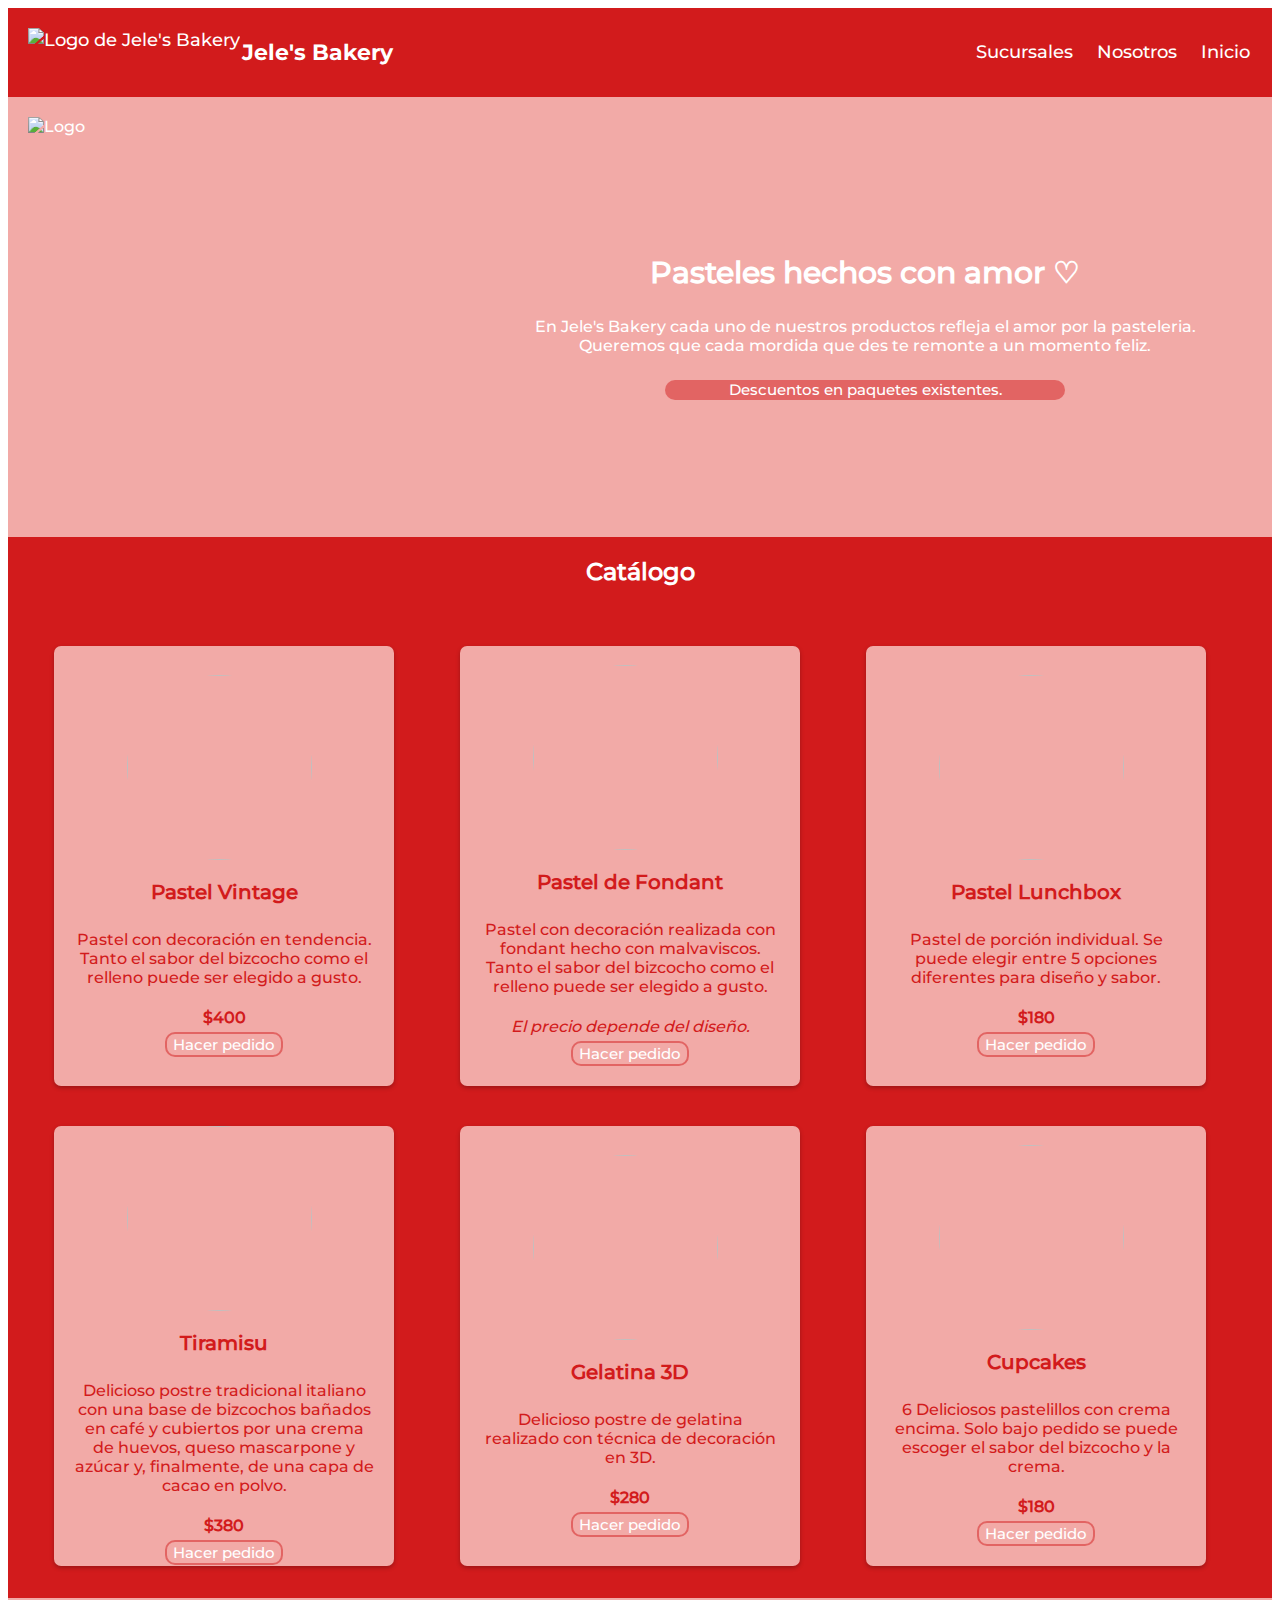
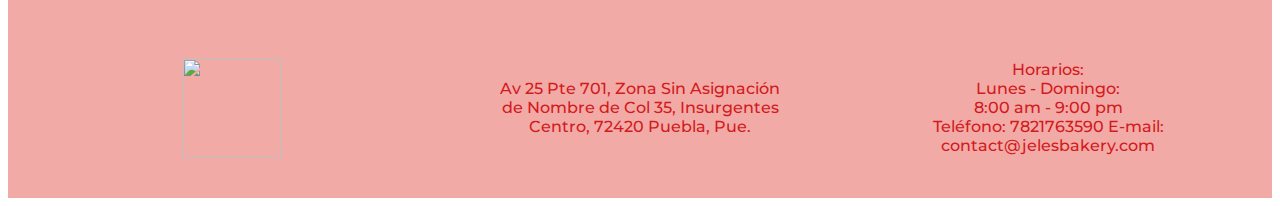
==== index.html @ 24a20927 "Name change" ====
<!DOCTYPE html>
<html lang="en">
<head>
    <meta charset="UTF-8">
    <meta http-equiv="X-UA-Compatible" content="IE=edge">
    <meta name="viewport" content="width=device-width, initial-scale=1.0">
    <title>Jele's Bakery</title>

    <link rel="stylesheet" href="./bakery.css">
</head>
<body>
    
    <div class="header">
        <a class="logo">
            <img src="../Jeles-Bakery/images/Logo.png" style="width:40px; height: 40px;" alt="Logo de Jele's Bakery">
        </a>  
        <a class="logo-text" > Jele's Bakery</a>
        <div class="header-right">
            <a class="active" href="#home">Inicio</a>
            <a href="#contact">Nosotros</a>
            <a href="#catalog">Sucursales</a>
        </div>
    </div>

    <!--Jumbotron-->
    <section class="container_j">
        <div class="cont_b">
            <img src="../Jeles-Bakery/images/pastel-corazon.png" alt="Logo">
        </div>
        <div class="cont_b">
            <h1>Pasteles hechos con amor ♡</h1>
            <p>En Jele's Bakery cada uno de nuestros productos refleja el amor por la pasteleria. Queremos que cada mordida que des te remonte a un momento feliz. </p>
            <a class="d1">Descuentos en paquetes existentes.</a>
        </div>
    </section>
    <section class="cakes">
        <h2>Catálogo</h2>
    </section>
    
    <section class="cakes">
        <!--Pastel Vintage-->
        <div class="cake">
            <img src="../Jeles-Bakery/images/pastel-vintage.jfif">
            <h3>Pastel Vintage</h3>
            <p>Pastel con decoración en tendencia. Tanto el sabor del bizcocho como el relleno puede ser elegido a gusto.</p>
            <p style="font-weight: bold;">$400</p>
            <a href="./formulario.html">
                <input type="button" id="button1" name="button1" class="button1" value="Hacer pedido">
            </a>
        </div>
        <!--Pastel de Fondant-->
        <div class="cake">
            <img src="../Jeles-Bakery/images/pastel-fondant.jpg">
            <h3>Pastel de Fondant</h3>
            <p>Pastel con decoración realizada con fondant hecho con malvaviscos. Tanto el sabor del bizcocho como el relleno puede ser elegido a gusto.</p>
            <p style="font-style: italic;">El precio depende del diseño.</p>
            <a href="./formulario.html">
                <input type="button" id="button1" name="button1" class="button1" value="Hacer pedido">
            </a>
        </div>
        <!--Pastel Lunchbox-->
        <div class="cake">
            <img src="../Jeles-Bakery/images/lunchbox.jpeg">
            <h3>Pastel Lunchbox</h3>
            <p>Pastel de porción individual. Se puede elegir entre 5 opciones diferentes para diseño y sabor.</p>
            <p style="font-weight: bold;">$180</p>
            <a href="./formulario.html">
                <input type="button" id="button1" name="button1" class="button1" value="Hacer pedido">
            </a>
        </div>
        <!--Tiramisu-->
        <div class="cake">
            <img src="../Jeles-Bakery/images/tiramisu.jpg">
            <h3>Tiramisu</h3>
            <p> Delicioso postre tradicional italiano con una base de bizcochos bañados en café y cubiertos por una crema de huevos, queso mascarpone y azúcar y, finalmente, de una capa de cacao en polvo.</p>
            <p style="font-weight: bold;">$380</p>
            <a href="./formulario.html">
                <input type="button" id="button1" name="button1" class="button1" value="Hacer pedido">
            </a>
        </div>
        <!--Gelatina 3D-->
        <div class="cake">
            <img src="../Jeles-Bakery/images/gelatina.jpg">
            <h3>Gelatina 3D</h3>
            <p> Delicioso postre de gelatina realizado con técnica de decoración en 3D.</p>
            <p style="font-weight: bold;">$280</p>
            <a href="./formulario.html">
                <input type="button" id="button1" name="button1" class="button1" value="Hacer pedido">
            </a>
        </div>
        <!--Cupcakes-->
        <div class="cake">
            <img src="../Jeles-Bakery/images/cupcakes.jpg">
            <h3>Cupcakes</h3>
            <p> 6 Deliciosos pastelillos con crema encima. Solo bajo pedido se puede escoger el sabor del bizcocho y la crema.</p>
            <p style="font-weight: bold;">$180</p>
            <a href="./formulario.html">
                <input type="button" id="button1" name="button1" class="button1" value="Hacer pedido">
            </a>
        </div>
    </section>
    <section class="cakes">
        <p></p>
    </section>

    <footer>
        <div class="cont_f">
            <div class="info">
                <img src="../Jeles-Bakery/images/Logo.png">
            </div>
            <div class="info">
                Av 25 Pte 701, Zona Sin Asignación de Nombre de Col 35, Insurgentes Centro, 72420 Puebla, Pue.
            </div>
            <div class="info">
                Horarios: <br>
                Lunes - Domingo: <br>
                8:00 am - 9:00 pm <br>
                Teléfono: 7821763590
                E-mail: contact@jelesbakery.com
            </div>
            
        </div>
        
    </footer>
</body>
</html>
---- bakery.css ----
@font-face {
    font-family:Montserrat-Bold ;
    src: url(Montserrat-Bold.ttf);
}
@font-face {
    font-family: Montserrat-Medium;
    src: url(Montserrat-Medium.ttf);
}
@font-face {
    font-family:Montserrat-SemiBold;
    src: url(Montserrat-SemiBold.ttf);
}

.header {
    font-family: Montserrat-Medium;
    overflow: hidden;
    background-color: #D21B1C;
    padding: 20px 10px;
    vertical-align: middle;
    align-items: center;
}

.header a:hover {
    background-color: #f7ccc488;
    color: white;
    vertical-align: middle;
}

/*.header a.active {
    background-color: #8a899d;
    color: white;
}
*/
.header a {
    float: right;
    color: white;
    text-align: center;
    padding: 12px;
    text-decoration: none;
    font-size: 18px;
    line-height: 25px;
    border-radius: 4px;
    vertical-align: middle;
}  

.header-right {
    float: none;
}

.header a.logo{
    vertical-align: middle;
    float: left;
    background-color: transparent !important;
    padding: 0 0 0 0;
    transform: translateX(10px);
}

.header a.logo-text{
    font-size: 22px;
    font-family: Montserrat-Bold;
    float: left;
}

.d1 {
    width: 400px;
    height: 20px;
    background-color: #d21b1b7c;
    overflow: hidden;
    border-radius: 10px;
    font-size: 15px;
    vertical-align: middle;
    color: white;
    text-align: center;
    margin-top: 20px;
}

.text_b{
    font-family: Montserrat-Medium;
    font-size: 15px;
    text-align: left;
    color: white;
}

.button1{
    font-family: Montserrat-Medium;
    font-size: 15px;
    background-color: transparent;
    color: white;
    border: 2px solid #d21b1b7c;
    max-width: 250px;
    text-align: center;
    border-radius: 10px;
    -webkit-transition-duration: 0.4s; /* Safari */
    transition-duration: 0.4s;
    float: left;
    
}

.button1:hover{
    background-color: #d21b1b7c;
    color: white;
}

.centrar{
    text-align: center;
}
 
.container_j{
    display: flex;
    justify-content: space-evenly;
    align-items: center;
    background-color: #F2AAA7;
   
}
 
.cont_b{
    font-family: Montserrat-Medium;
    background-color: #F2AAA7;
    display: flex;
    flex-direction: column;
    justify-content: center;
    align-items: center;
    /*width: 50%;
    max-height: 500px;*/
    padding: 20px;
    margin-right: 20px;
    color: white;
}

.cont_b h1{
    font-weight: bold;
    font-size: 30px;
    margin-bottom: 10px;
    text-align: left;

}

.cont_b p{
    font-size: 16px;
    margin-bottom: 5px;
    text-align: center;
}

.cont_b img{
    width: 400px;
    height: 400px;
    margin-right: 10px;
}
 

.cakes {
    display: flex;
    justify-content: space-evenly;
    align-items: center;
    flex-wrap: wrap;
    background-color: #D21B1C;
    font-family: Montserrat-Medium;
    color: white;
    max-height: 2000px;
}

.cake {
    display: flex;
    flex-direction: column;
    justify-content: center;
    align-items: center;
    width: 300px;
    height: 400px;
    background-color: #F2AAA7;
    box-shadow: 0 2px 4px rgba(0, 0, 0, 0.253);
    padding: 20px;
    margin-right: 20px;
    color: #D21B1C;
    margin-top: 40px;
    border-radius: 7px;

}
  
.cake h2 {
    font-size: 24px;
    font-weight: bold;
    margin-bottom: 10px;
}

.cake h3 {
    font-size: 20px;
    font-weight: bold;
    margin-bottom: 10px;
}
  
.cake p {
    font-size: 16px;
    margin-bottom: 5px;
    text-align: center;
}

.cake img{
   width: 185px;
   height: 185px;
   margin-right: 10px;
   border-radius: 50%;
}

footer{
    background-color: #F2AAA7;
    padding: 20px;
}

.cont_f{
    display: flex;
    justify-content: space-around;
    flex-wrap: wrap;
}

.info{
    display: flex;
    flex-direction: row;
    justify-content: center;
    align-items: center;
	margin-top: 20px;
	text-align: center;
    width: 300px;
    height: 100px;
    padding: 20px;
    
    font-family: Montserrat-Medium;
    color: #D21B1C;
    
}

.info p {
	margin: 5px;
}

.info img{
    width: 100px;
    height: 100px;
}

@media screen and (max-width: 500px) {
    .header a {
        float: none;
        display: block;
        text-align: left;
    }
    .header-right {
        float: none;
        vertical-align: middle;
    }

    .header a.logo{
        float: none;
        display: block;
        text-align: left;
    }

    .header a.logo-text{
        display: none;
    }

    .d1{
        float: none;
    }

    .container_j{
        display: grid;
    }

    .cont_b{
        float: none;
    }
  }
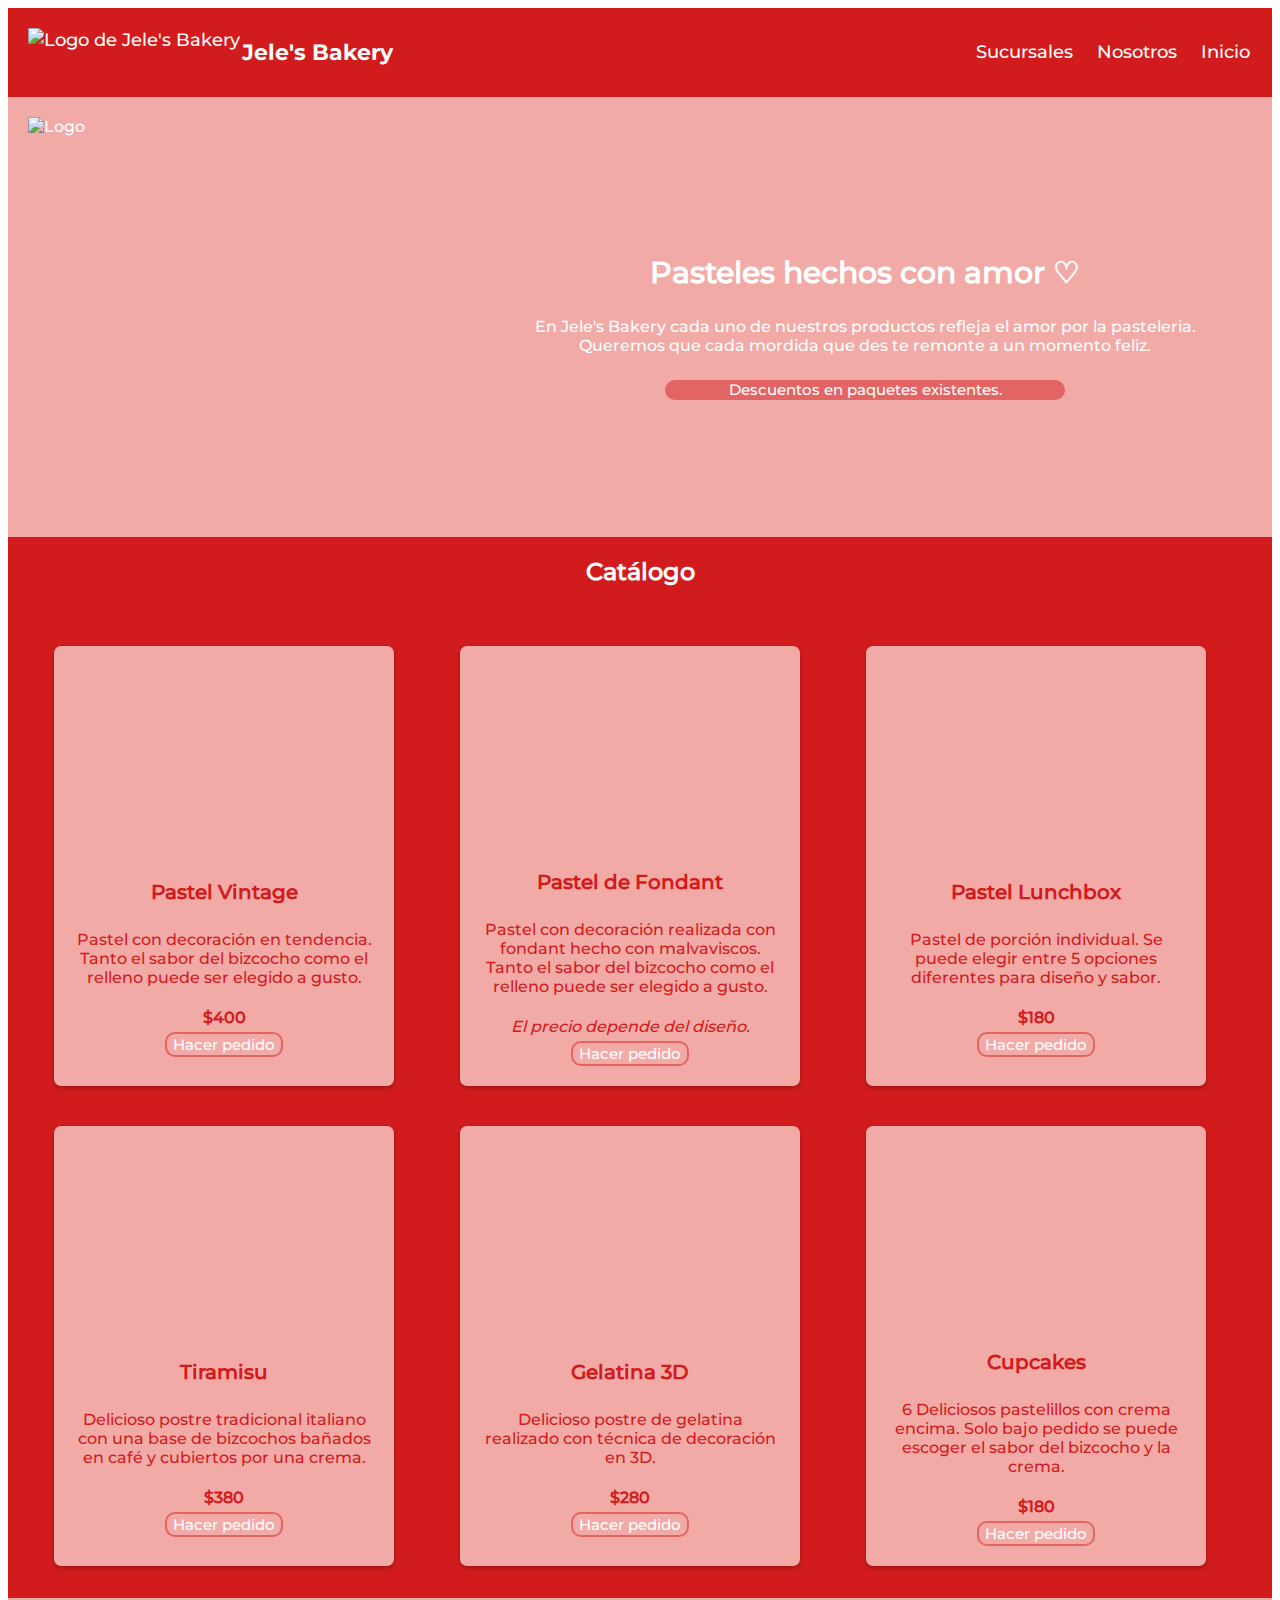
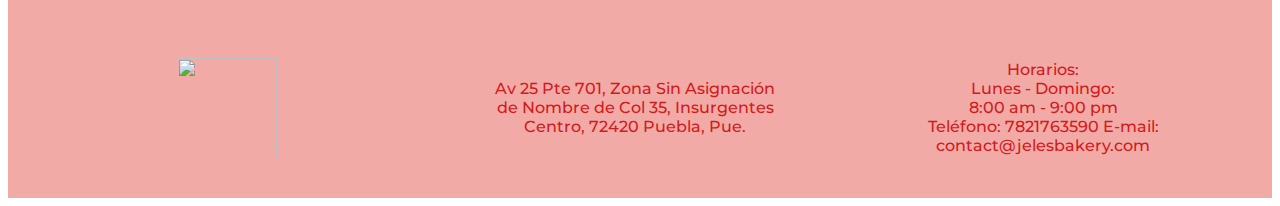
==== commit 5cc35edb: "Media queries changes" ====
--- a/index.html
+++ b/index.html
@@ -72,7 +72,7 @@
         <div class="cake">
             <img src="../Jeles-Bakery/images/tiramisu.jpg">
             <h3>Tiramisu</h3>
-            <p> Delicioso postre tradicional italiano con una base de bizcochos bañados en café y cubiertos por una crema de huevos, queso mascarpone y azúcar y, finalmente, de una capa de cacao en polvo.</p>
+            <p> Delicioso postre tradicional italiano con una base de bizcochos bañados en café y cubiertos por una crema.</p>
             <p style="font-weight: bold;">$380</p>
             <a href="./formulario.html">
                 <input type="button" id="button1" name="button1" class="button1" value="Hacer pedido">
--- a/bakery.css
+++ b/bakery.css
@@ -156,7 +156,6 @@
     background-color: #D21B1C;
     font-family: Montserrat-Medium;
     color: white;
-    max-height: 2000px;
 }
 
 .cake {
@@ -222,7 +221,7 @@
     width: 300px;
     height: 100px;
     padding: 20px;
-    
+    margin-right: 10px;
     font-family: Montserrat-Medium;
     color: #D21B1C;
     
@@ -269,6 +268,42 @@
     .cont_b{
         float: none;
     }
+
+    .cakes{
+        display: grid;
+        max-width: 1000px;
+    }
+
+    .cake {
+        width: 200px;
+        height: 300px;
+    }
+
+    .cake h2 {
+        font-size: 18px;
+    }
+    
+    .cake h3 {
+        font-size: 15px;
+    }
+      
+    .cake p {
+        font-size: 13px;
+    }
+
+    .cake img{
+        width: 125px;
+        height: 125px;
+    }
+
+    .cont_b h1{
+        font-size: 20px;
+    }
+    
+    .cont_b p{
+        font-size: 12px;
+    }
+    
   }
 
 
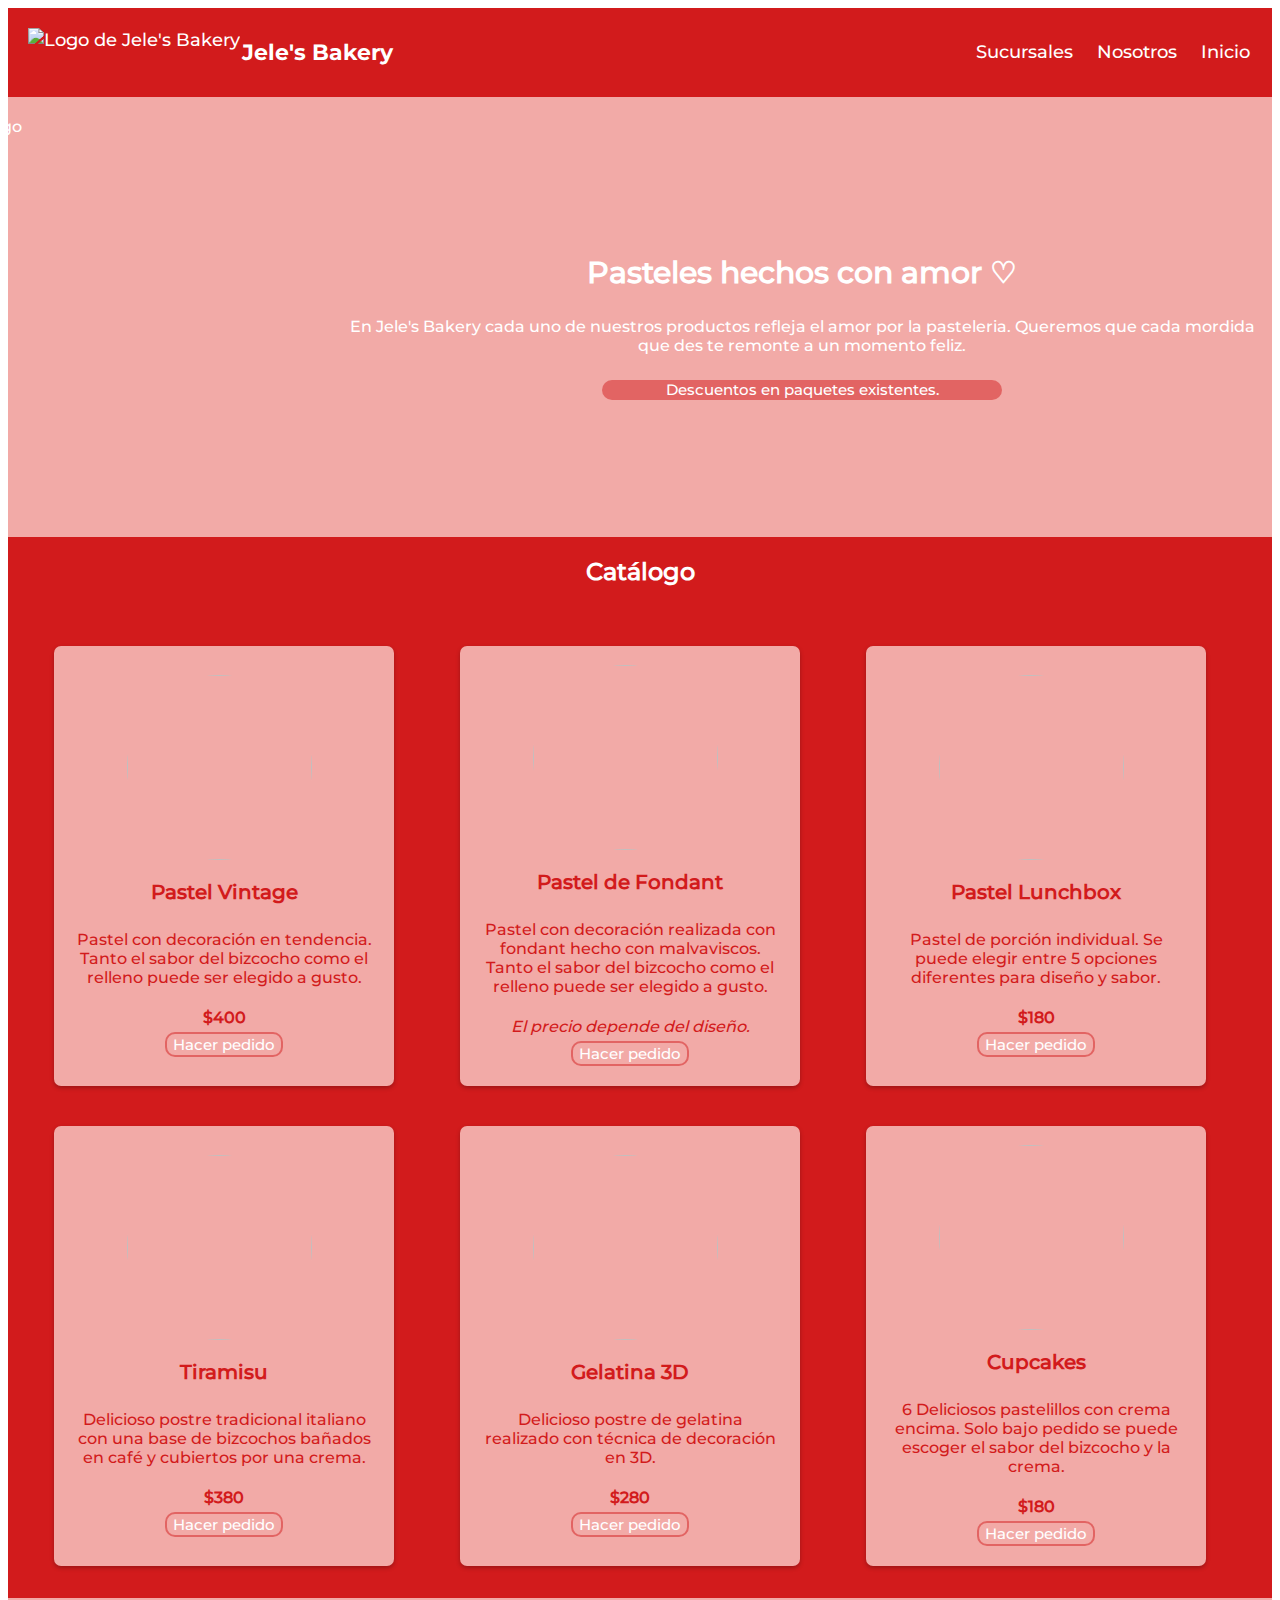
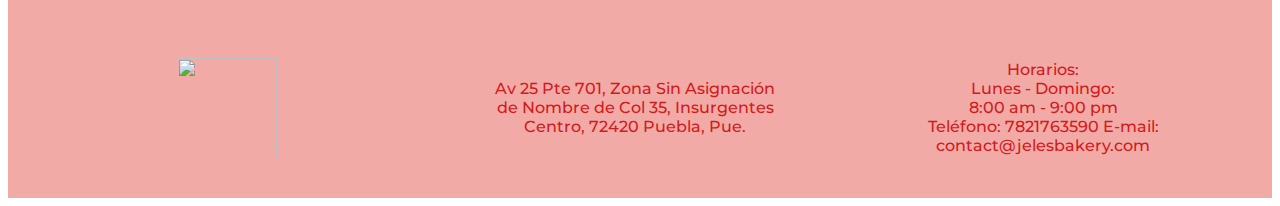
==== commit 15010ecf: "V2" ====
--- a/index.html
+++ b/index.html
@@ -16,7 +16,7 @@
         </a>  
         <a class="logo-text" > Jele's Bakery</a>
         <div class="header-right">
-            <a class="active" href="#home">Inicio</a>
+            <a class="active" href="./index.html">Inicio</a>
             <a href="#contact">Nosotros</a>
             <a href="#catalog">Sucursales</a>
         </div>
--- a/bakery.css
+++ b/bakery.css
@@ -93,6 +93,7 @@
     -webkit-transition-duration: 0.4s; /* Safari */
     transition-duration: 0.4s;
     float: left;
+    cursor: pointer;
     
 }
 
@@ -103,6 +104,8 @@
 
 .centrar{
     text-align: center;
+    font-family: Montserrat-Bold;
+    color: white;
 }
  
 .container_j{
@@ -122,9 +125,9 @@
     align-items: center;
     /*width: 50%;
     max-height: 500px;*/
-    padding: 20px;
-    margin-right: 20px;
-    color: white;
+    padding: 20px 10px;
+    color: white;
+    overflow: hidden;
 }
 
 .cont_b h1{
@@ -236,6 +239,45 @@
     height: 100px;
 }
 
+.formulario{
+    display: flex;
+    flex-direction: column;
+    justify-content: center;
+    width: 350px;
+    height: 600px;
+    background-color:#D21B1C;
+    box-shadow: 0 2px 4px rgba(0, 0, 0, 0.1);
+    padding: 20px;
+    margin-right: 20px;
+    border-radius: 10px;
+    align-items: center;
+}
+
+.formulario h1{
+    font-size: 20px;
+    text-align: center;
+}
+.formulario h2 {
+    font-size: 17px;
+    font-weight: lighter;
+    margin-bottom: 10px;
+    margin-left: 20px;
+
+}
+
+
+.select_s{
+    background-color: #F2AAA7;
+    width:200px;
+	padding:5px;
+	border-radius:5px;
+	margin:auto;
+    float: none;
+    font-family: Montserrat-Medium;
+}
+
+
+
 @media screen and (max-width: 500px) {
     .header a {
         float: none;
@@ -271,7 +313,7 @@
 
     .cakes{
         display: grid;
-        max-width: 1000px;
+
     }
 
     .cake {
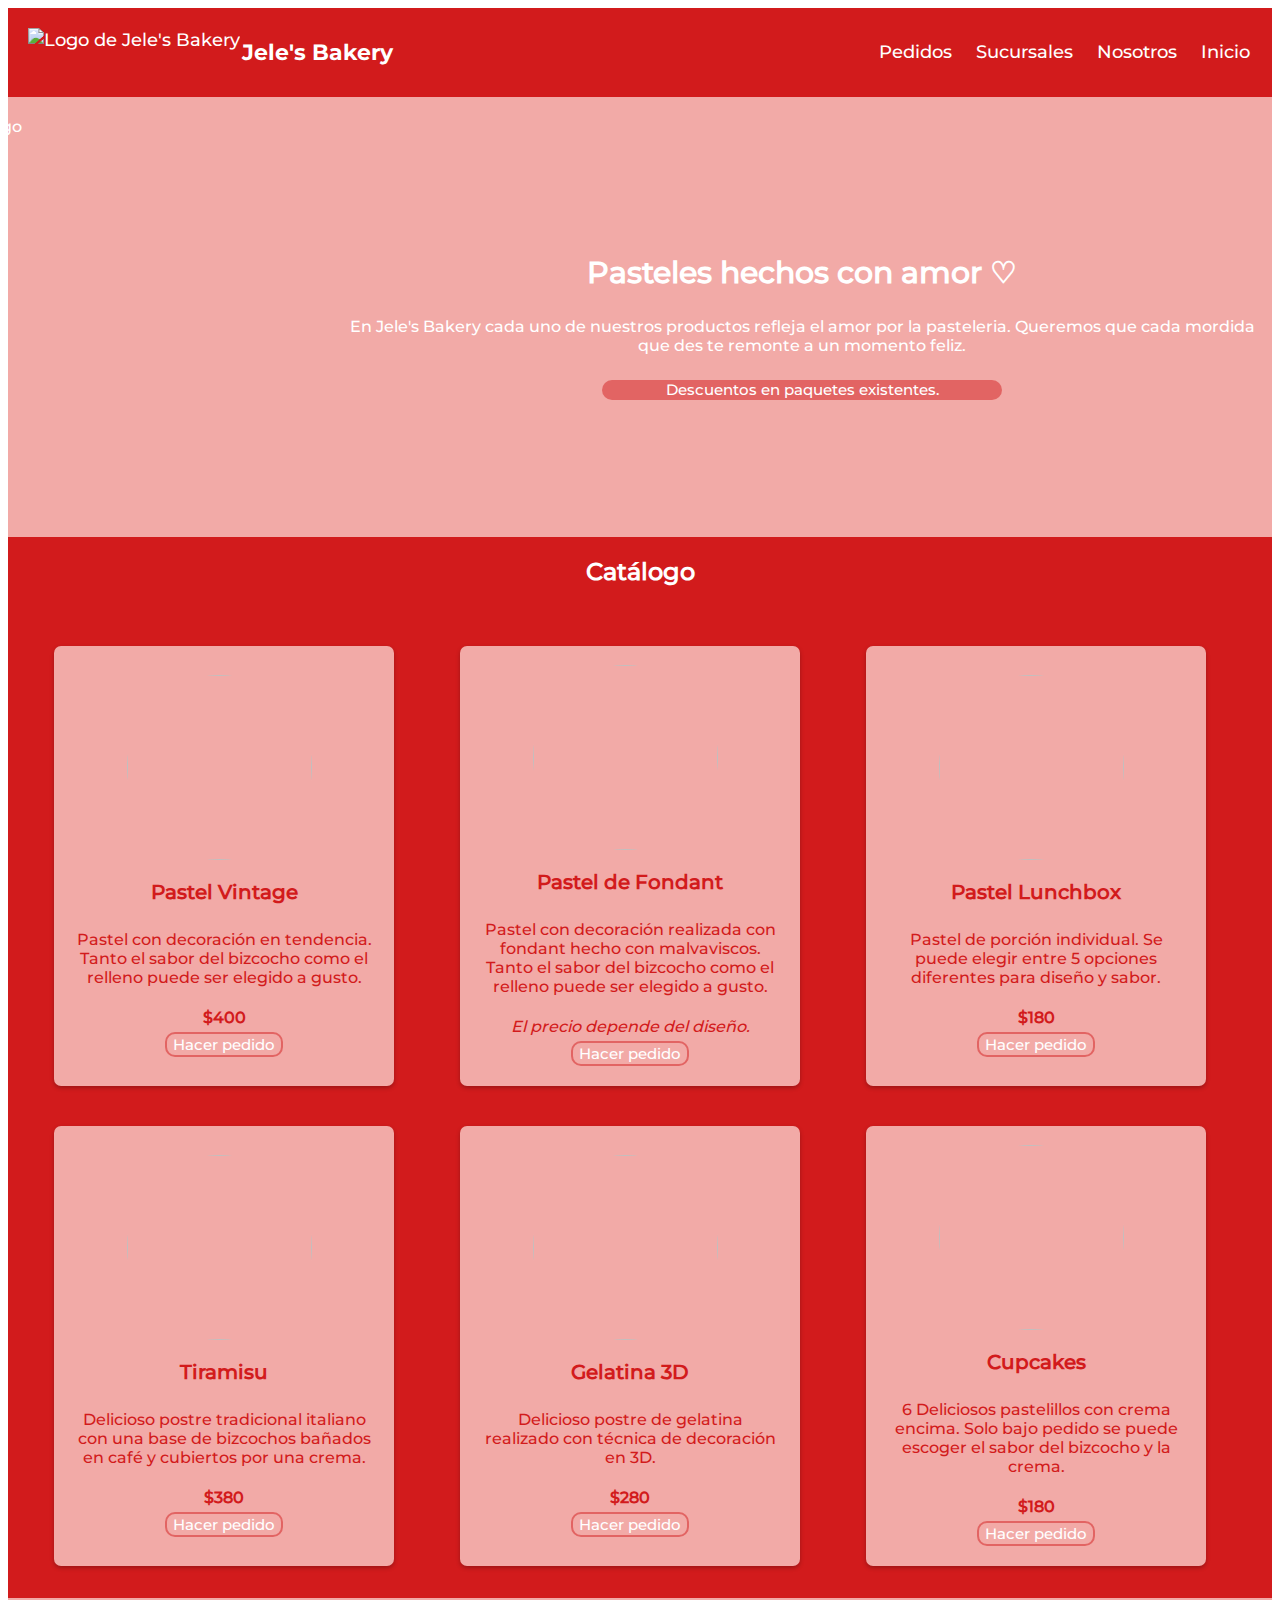
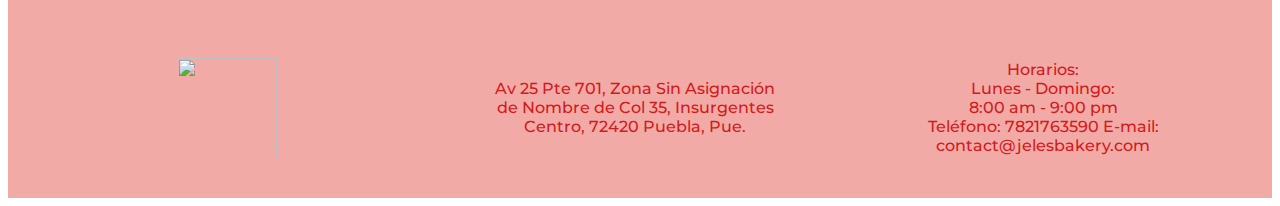
==== commit 092c7788: "V2.1" ====
--- a/index.html
+++ b/index.html
@@ -19,6 +19,7 @@
             <a class="active" href="./index.html">Inicio</a>
             <a href="#contact">Nosotros</a>
             <a href="#catalog">Sucursales</a>
+            <a href="./formulario.html">Pedidos</a>
         </div>
     </div>
 
